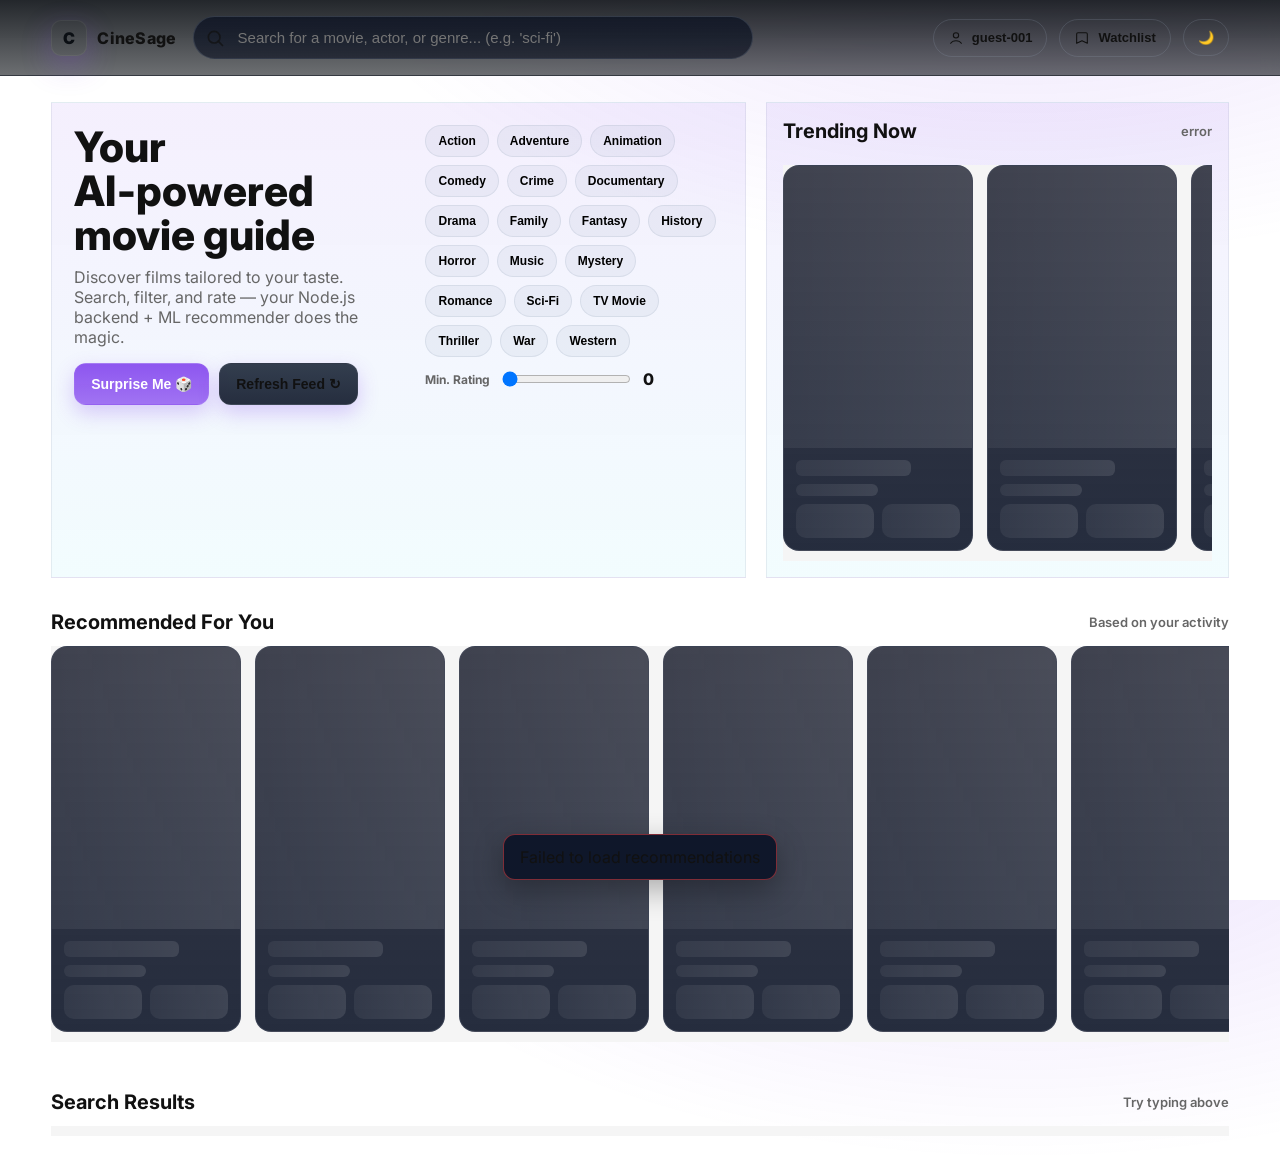
==== html/MovieRecommendationSystem.html @ 6ccb2e1a "default UI default UI" ====
<!DOCTYPE html>
<html lang="en">
<head>
  <meta charset="UTF-8" />
  <meta name="viewport" content="width=device-width, initial-scale=1" />
  <title>CineSage — Movie Recommendations</title>
  <link rel="preconnect" href="https://fonts.googleapis.com">
  <link rel="preconnect" href="https://fonts.gstatic.com" crossorigin>
  <link href="https://fonts.googleapis.com/css2?family=Inter:wght@400;500;600;700;800&display=swap" rel="stylesheet">
  <link rel="stylesheet" href="../css/styles.css" />
 
</head>
<body>
  <header>
    <div class="container nav">
      <div class="brand">
        <div class="brand-badge">C</div>
        <div>CineSage</div>
      </div>
      <div class="searchbar" style="max-width:560px;">
        <svg class="icon" width="20" height="20" viewBox="0 0 24 24" fill="none" xmlns="http://www.w3.org/2000/svg"><path d="M21 21L15.8 15.8" stroke="currentColor" stroke-width="2" stroke-linecap="round"/><circle cx="11" cy="11" r="7" stroke="currentColor" stroke-width="2"/></svg>
        <input id="q" type="search" placeholder="Search for a movie, actor, or genre... (e.g. 'sci-fi')" autocomplete="off"/>
      </div>
      <div class="nav-right">
        <button id="btn-login" class="pill" title="Set / switch user">
          <svg width="16" height="16" viewBox="0 0 24 24" fill="none" xmlns="http://www.w3.org/2000/svg"><circle cx="12" cy="8" r="4" stroke="currentColor" stroke-width="1.6"/><path d="M4 20c2-3.5 6-4 8-4s6 .5 8 4" stroke="currentColor" stroke-width="1.6" stroke-linecap="round"/></svg>
          <span id="user-label">Guest</span>
        </button>
        <button id="btn-watchlist" class="pill" title="View watchlist">
          <svg width="16" height="16" viewBox="0 0 24 24" fill="none" xmlns="http://www.w3.org/2000/svg"><path d="M6 4h12a2 2 0 0 1 2 2v14l-8-4-8 4V6a2 2 0 0 1 2-2Z" stroke="currentColor" stroke-width="1.6" stroke-linejoin="round"/></svg>
          Watchlist
        </button>
        <button id="btn-theme" class="pill" title="Toggle theme">🌙</button>

      </div>
    </div>
  </header>

  <main class="container">
    <section class="main-hero">
      <div class="hero-card">
        <div class="hero-inner">
          <div class="hero-left">
            <h1 class="hero-title">Your AI‑powered movie guide</h1>
            <p class="hero-sub">Discover films tailored to your taste. Search, filter, and rate — your Node.js backend + ML recommender does the magic.</p>
            <div class="hero-actions">
              <button class="btn" id="btn-surprise">Surprise Me 🎲</button>
              <button class="btn secondary" id="btn-refresh">Refresh Feed ↻</button>
            </div>
          </div>
          <div class="hero-right" style="padding: 22px; display: grid; gap: 12px; align-content: start;">
            <div class="filters" id="filters">
              <!-- dynamic chips injected by JS -->
            </div>
            <div style="display:flex; gap:10px; align-items:center;">
              <label style="color:var(--muted); font-weight:700; font-size:12px;">Min. Rating</label>
              <input id="minRating" type="range" min="0" max="10" value="0" step="0.5"/>
              <span id="minRatingVal" style="font-weight:800;">0</span>
            </div>
          </div>
        </div>
      </div>
      <div class="hero-card" style="padding: 16px; display:grid; gap:10px;">
        <div class="section-head"><h2>Trending Now</h2><span class="muted" id="trend-count">—</span></div>
        <div class="row" id="row-trending"></div>
      </div>
    </section>

    <section>
      <div class="section-head"><h2>Recommended For You</h2><span class="muted" id="rec-hint">Based on your activity</span></div>
      <div class="row" id="row-recs"></div>
    </section>

    <section>
      <div class="section-head"><h2>Search Results</h2><span class="muted" id="search-hint">Try typing above</span></div>
      <div class="row" id="row-search"></div>
    </section>
  </main>

  <!-- Details Modal -->
  <dialog id="modal">
    <div class="modal-head">
      <div style="display:flex; align-items:center; gap:10px;">
        <strong id="modal-title"></strong>
        <span class="chip" id="modal-year"></span>
      </div>
      <button class="close" aria-label="Close">✕</button>
    </div>
    <div class="modal-body" style="padding-top:12px;">
      <div>
        <div class="poster"><img id="modal-poster" alt="Poster"/></div>
      </div>
      <div style="display:grid; gap:12px;">
        <div class="meta" id="modal-genres"></div>
        <p id="modal-overview" style="margin:0; line-height:1.6; color:var(--text);"></p>
        <div class="rating">
          <strong>Rate:</strong>
          <div class="stars" id="modal-stars" aria-label="Rate from 1 to 5">★ ★ ★ ★ ★</div>
          <span class="muted" id="modal-rating-text"></span>
        </div>
        <div class="actions">
          <button class="tiny brand" id="modal-add">Add to Watchlist</button>
          <button class="tiny" id="modal-open">Open on TMDB</button>
        </div>
      </div>
    </div>
  </dialog>

  <div class="toast" id="toast"></div>

  <script>
    

    

    
    
  </script>
  <script src="../js/theme.js"></script>
  <script src="../js/config.js"></script>
  <script src="../js/state.js"></script>
  <script src="../js/helpers.js"></script>
  <script src="../js/ui.js"></script>
  <script src="../js/events.js"></script>
  <script src="../js/watchlist.js"></script>
  <script src="../js/modal.js"></script>
  <script src="../js/data.js"></script>
  <script src="../js/util.js"></script>
  <script src="../js/init.js"></script>
</body>
</html>
---- css/styles.css ----
/* :root {
      --bg: #0b0f14;
      --panel: #121827;
      --panel-2: #0f172a;
      --muted: #94a3b8;
      --text: #e2e8f0;
      --brand: #7c3aed;
      --brand-2: #22d3ee;
      --accent: #10b981;
      --danger: #ef4444;
      --ring: rgba(124, 58, 237, .45);
      --radius: 16px;
    } */

:root {
  --bg: #ffffff;
  --bg-card: #f5f5f5;
  --text: #111111;
  --muted: #666666;
  --brand: #e50914;
}

body.dark {
  --bg: #121212;
  --bg-card: #1e1e1e;
  --text: #e5e5e5;
  --muted: #9e9e9e;
  --brand: #e50914;
}

/* Apply them everywhere */
body {
  background: var(--bg);
  color: var(--text);
  font-family: 'Inter', sans-serif;
  transition: background 0.3s, color 0.3s;
}

header, .hero-card, .row, .modal-body {
  background: var(--bg-card);
  transition: background 0.3s, color 0.3s;
}

    * { box-sizing: border-box; }
    html, body { height: 100%; }
    body {
      margin: 0;
      font-family: Inter, system-ui, -apple-system, Segoe UI, Roboto, "Helvetica Neue", Arial, "Apple Color Emoji", "Segoe UI Emoji";
      background: radial-gradient(1200px 600px at 80% -100px, rgba(124,58,237,.15), transparent 60%), var(--bg);
      color: var(--text);
    }
    a { color: inherit; text-decoration: none; }
    img { display: block; max-width: 100%; }

    /* Layout */
    .container { width: min(1200px, 92vw); margin: 0 auto; }
    header {
      position: sticky; top: 0; z-index: 20;
      backdrop-filter: saturate(1.3) blur(8px);
      background: linear-gradient(180deg, rgba(11,15,20,.9), rgba(11,15,20,.6));
      border-bottom: 1px solid rgba(148,163,184,.15);
    }
    .nav { display: flex; align-items: center; gap: 16px; padding: 16px 0; }
    .brand { display: flex; align-items: center; gap: 10px; font-weight: 800; letter-spacing: .3px; }
    .brand-badge {
      width: 36px; height: 36px; border-radius: 10px;
      background: conic-gradient(from 180deg, var(--brand), var(--brand-2));
      display: grid; place-items: center; font-weight: 900; color: #0b0f14;
      box-shadow: 0 10px 30px rgba(124,58,237,.25), 0 0 0 1px rgba(255,255,255,.06) inset;
    }
    .nav-right { margin-left: auto; display: flex; align-items: center; gap: 12px; }

    .searchbar { position: relative; flex: 1; }
    .searchbar input {
      width: 100%; padding: 12px 44px; border-radius: 999px; border: 1px solid rgba(148,163,184,.2);
      background: linear-gradient(180deg, rgba(18,24,39,.9), rgba(18,24,39,.7)); color: var(--text);
      outline: none; transition: border .2s, box-shadow .2s; font-size: 15px;
    }
    .searchbar input:focus { box-shadow: 0 0 0 6px var(--ring); border-color: rgba(124,58,237,.6); }
    .searchbar .icon { position: absolute; left: 12px; top: 50%; transform: translateY(-50%); opacity: .75; }

    .pill {
      padding: 10px 14px; border-radius: 999px; border: 1px solid rgba(148,163,184,.2);
      background: linear-gradient(180deg, var(--panel), var(--panel-2)); color: var(--text); font-weight: 600; font-size: 13px;
      display: inline-flex; align-items: center; gap: 8px; cursor: pointer; transition: .2s transform ease;
    }
    .pill:hover { transform: translateY(-1px); }

    .main-hero {
      display: grid; grid-template-columns: 1.2fr .8fr; gap: 20px; padding: 26px 0 8px;
    }
    .hero-card {
      position: relative; overflow: hidden; border-radius: var(--radius);
      background: linear-gradient(180deg, rgba(124,58,237,.08), rgba(34,211,238,.06));
      border: 1px solid rgba(148,163,184,.18);
    }
    .hero-inner { display: grid; grid-template-columns: 1fr 1fr; gap: 10px; }
    .hero-left { padding: 22px; }
    .hero-title { font-size: clamp(24px, 4.5vw, 42px); line-height: 1.05; margin: 0 0 10px; font-weight: 800; }
    .hero-sub { color: var(--muted); margin: 0 0 16px; }
    .hero-actions { display: flex; gap: 10px; flex-wrap: wrap; }

    .btn {
      padding: 12px 16px; border-radius: 12px; font-weight: 700; font-size: 14px; border: 1px solid rgba(255,255,255,.06);
      background: linear-gradient(180deg, rgba(124,58,237,.85), rgba(124,58,237,.7)); color: white; cursor: pointer;
      box-shadow: 0 8px 20px rgba(124,58,237,.25);
    }
    .btn.secondary { background: linear-gradient(180deg, rgba(30,41,59,.9), rgba(15,23,42,.9)); color: var(--text); }

    /* Sections */
    section { padding: 24px 0; }
    .section-head { display: flex; align-items: center; gap: 10px; margin-bottom: 12px; }
    .section-head h2 { margin: 0; font-size: 20px; }
    .section-head .muted { color: var(--muted); font-weight: 600; font-size: 13px; margin-left: auto; }

    /* Horizontal scroller */
    .row { display: grid; grid-auto-flow: column; grid-auto-columns: minmax(190px, 1fr); gap: 14px; overflow-x: auto; padding-bottom: 10px; }
    .row::-webkit-scrollbar { height: 10px; }
    .row::-webkit-scrollbar-thumb { background: rgba(148,163,184,.2); border-radius: 999px; }

    /* Cards */
    .card { position: relative; border-radius: 16px; overflow: hidden; background: linear-gradient(180deg, rgba(2,6,23,.8), rgba(15,23,42,.9)); border: 1px solid rgba(148,163,184,.18); display: flex; flex-direction: column; }
    .poster { aspect-ratio: 2/3; background: #111827; position: relative; }
    .poster img { width: 100%; height: 100%; object-fit: cover; }
    .badge { position: absolute; top: 10px; left: 10px; padding: 6px 10px; border-radius: 999px; background: rgba(2,6,23,.8); border: 1px solid rgba(148,163,184,.3); font-size: 12px; font-weight: 700; }
    .card-body { padding: 12px; display: grid; gap: 8px; }
    .title { font-weight: 800; font-size: 14px; line-height: 1.2; }
    .meta { color: var(--muted); font-size: 12px; display: flex; gap: 8px; align-items: center; }
    .actions { display: flex; gap: 8px; }
    .tiny {
      flex: 1; padding: 8px 10px; border-radius: 10px; font-weight: 700; font-size: 12px; cursor: pointer; border: 1px solid rgba(148,163,184,.18);
      background: linear-gradient(180deg, rgba(30,41,59,.9), rgba(15,23,42,.9)); color: var(--text);
    }
    .tiny.brand { background: linear-gradient(180deg, rgba(124,58,237,.85), rgba(124,58,237,.7)); color: #fff; }

    /* Modal */
    dialog { width: min(900px, 96vw); border: 1px solid rgba(148,163,184,.2); border-radius: 16px; background: var(--panel-2); color: var(--text); }
    dialog::backdrop { background: rgba(2,6,23,.7); backdrop-filter: blur(6px); }
    .modal-body { display: grid; grid-template-columns: 1fr 1.3fr; gap: 16px; }
    .modal-head { display: flex; align-items: center; justify-content: space-between; }
    .close { background: transparent; border: none; color: var(--muted); cursor: pointer; font-size: 20px; }
    .rating { display: inline-flex; gap: 6px; align-items: center; }
    .stars { display: inline-flex; gap: 4px; cursor: pointer; }
    .stars button { background: none; border: none; font-size: 18px; filter: drop-shadow(0 1px 0 rgba(0,0,0,.4)); cursor: pointer; }

    /* Filters */
    .filters { display: flex; gap: 8px; flex-wrap: wrap; }
    .chip { padding: 8px 12px; border-radius: 999px; background: rgba(148,163,184,.12); border: 1px solid rgba(148,163,184,.2); font-weight: 600; font-size: 12px; cursor: pointer; }
    .chip.active { background: rgba(124,58,237,.2); border-color: rgba(124,58,237,.5); }

    /* Toast */
    .toast { position: fixed; bottom: 20px; left: 50%; transform: translateX(-50%); background: #0f172a; border: 1px solid rgba(148,163,184,.2); color: var(--text); padding: 12px 16px; border-radius: 12px; box-shadow: 0 10px 30px rgba(0,0,0,.3); display: none; z-index: 50; }

    /* Skeleton */
    .skeleton { background: linear-gradient(90deg, rgba(255,255,255,0.06), rgba(255,255,255,0.12), rgba(255,255,255,0.06)); background-size: 240% 100%; animation: shimmer 1.2s infinite; }
    @keyframes shimmer { 0%{background-position:200% 0} 100%{background-position:-200% 0} }

    /* Responsive */
    @media (max-width: 920px) {
      .main-hero { grid-template-columns: 1fr; }
      .hero-inner { grid-template-columns: 1fr; }
      .modal-body { grid-template-columns: 1fr; }
    }
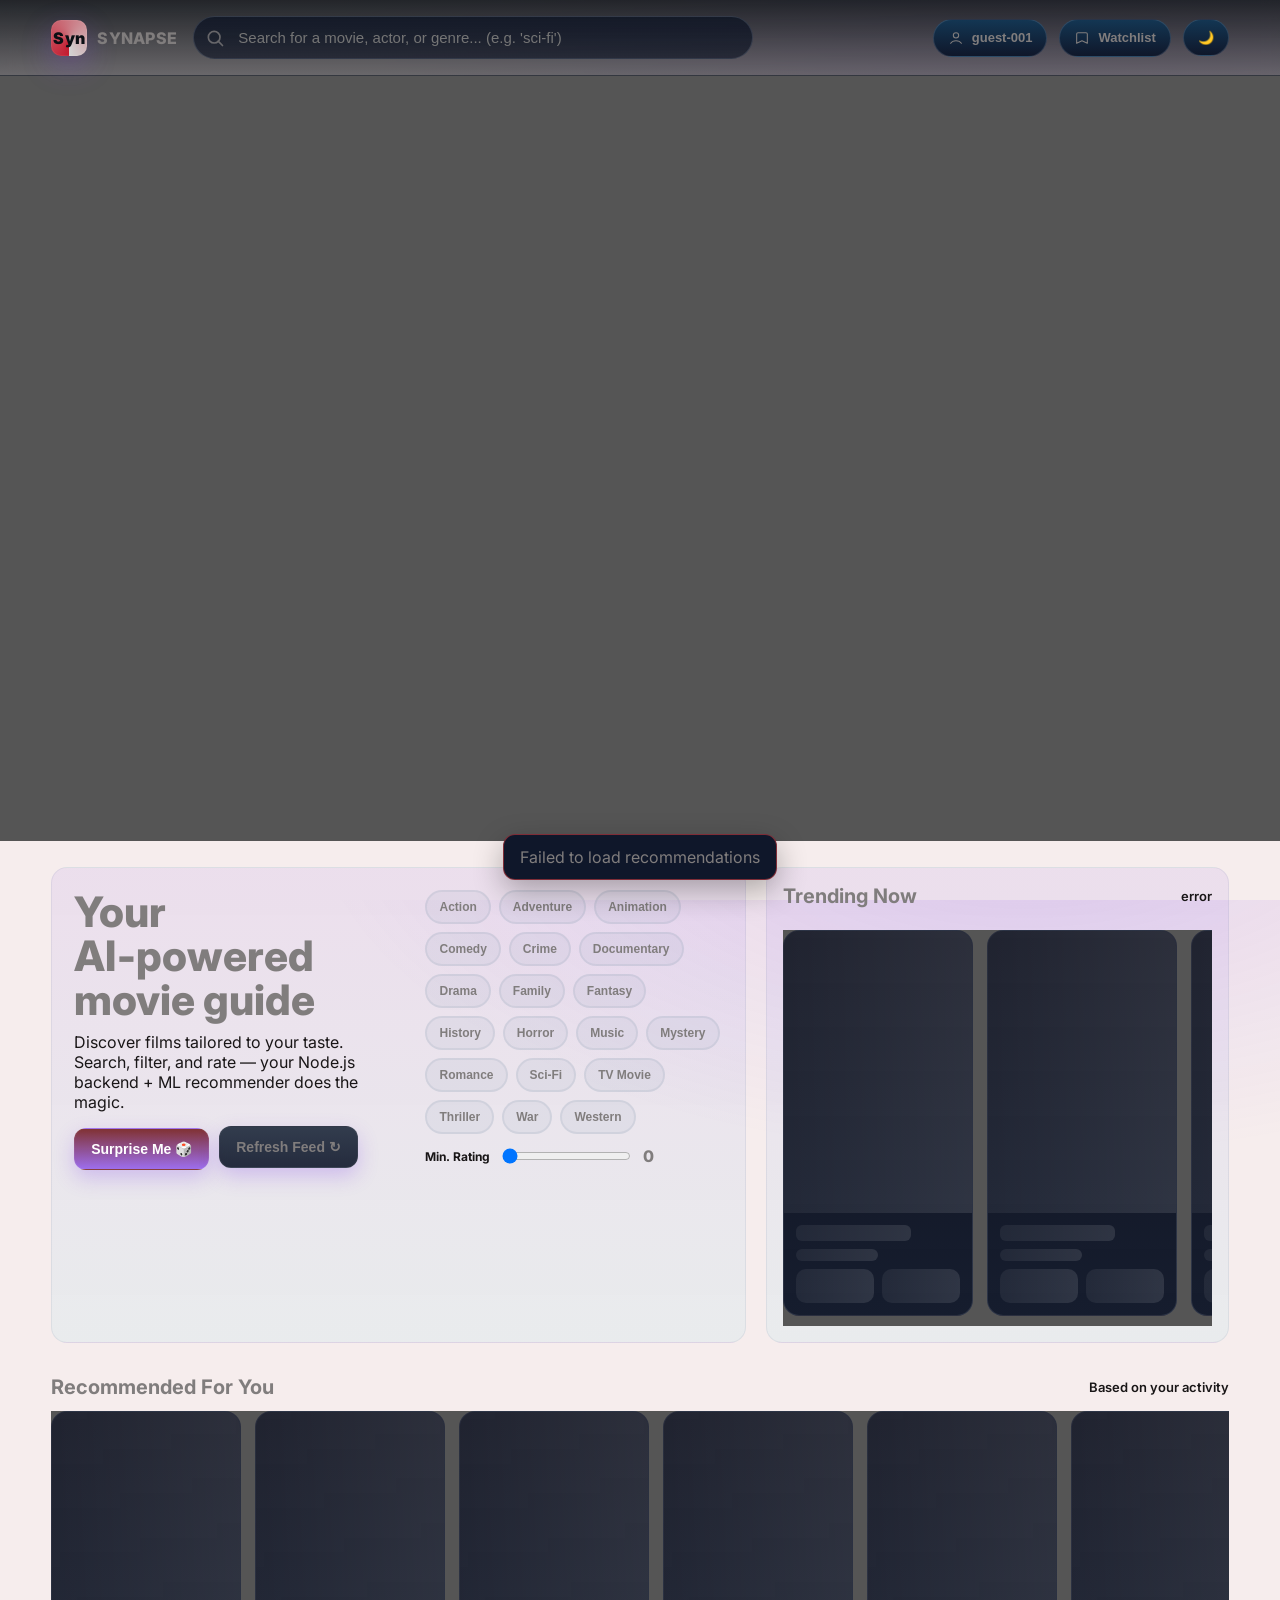
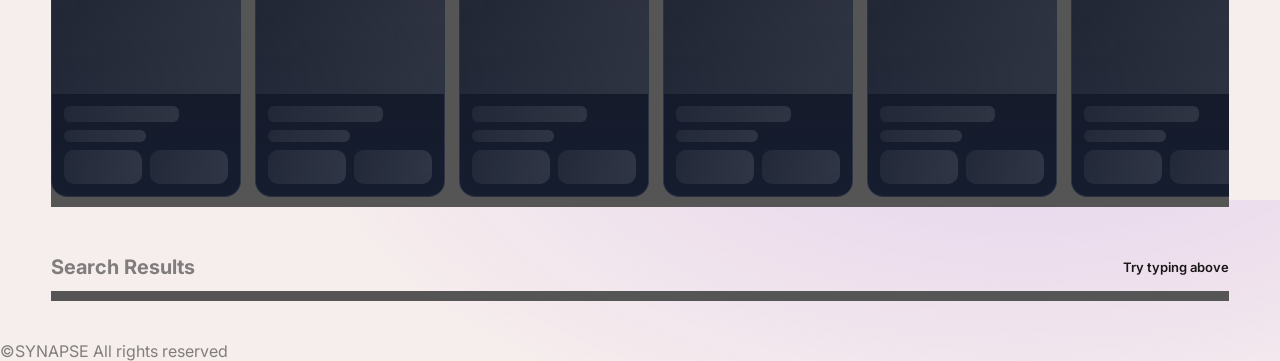
==== commit 16e075f8: "update to the light mode Here’s a polished, colorful **README.md** you can drop straight into your r" ====
--- a/html/MovieRecommendationSystem.html
+++ b/html/MovieRecommendationSystem.html
@@ -8,14 +8,15 @@
   <link rel="preconnect" href="https://fonts.gstatic.com" crossorigin>
   <link href="https://fonts.googleapis.com/css2?family=Inter:wght@400;500;600;700;800&display=swap" rel="stylesheet">
   <link rel="stylesheet" href="../css/styles.css" />
+  <link rel="stylesheet" href="../css/landing.css"/>
  
 </head>
 <body>
   <header>
     <div class="container nav">
       <div class="brand">
-        <div class="brand-badge">C</div>
-        <div>CineSage</div>
+        <div class="brand-badge">Syn</div>
+        <div>SYNAPSE</div>
       </div>
       <div class="searchbar" style="max-width:560px;">
         <svg class="icon" width="20" height="20" viewBox="0 0 24 24" fill="none" xmlns="http://www.w3.org/2000/svg"><path d="M21 21L15.8 15.8" stroke="currentColor" stroke-width="2" stroke-linecap="round"/><circle cx="11" cy="11" r="7" stroke="currentColor" stroke-width="2"/></svg>
@@ -35,6 +36,7 @@
       </div>
     </div>
   </header>
+  <section id="landing-hero" class="landing-hero"></section>
 
   <main class="container">
     <section class="main-hero">
@@ -108,14 +110,11 @@
 
   <div class="toast" id="toast"></div>
 
-  <script>
-    
+  <footer>
+    <p> &copy;SYNAPSE <span id="year"></span>All rights reserved</p>
+  </footer>
 
-    
-
-    
-    
-  </script>
+  <script></script>
   <script src="../js/theme.js"></script>
   <script src="../js/config.js"></script>
   <script src="../js/state.js"></script>
@@ -127,5 +126,6 @@
   <script src="../js/data.js"></script>
   <script src="../js/util.js"></script>
   <script src="../js/init.js"></script>
+  <script src="../js/landing.js"></script>
 </body>
 </html>
--- a/css/styles.css
+++ b/css/styles.css
@@ -13,19 +13,37 @@
     } */
 
 :root {
-  --bg: #ffffff;
-  --bg-card: #f5f5f5;
-  --text: #111111;
-  --muted: #666666;
-  --brand: #e50914;
+  --bg: rgb(246, 237, 237);
+  --text: rgb(128, 125, 125);
+  --panel:#133653;
+  --panel-2: #0f172a;
+  --bg-card: #555555;
+  --muted: #191617;
+  --brand: #c31b2f;
+  --brand-2: #d2d3d3;
+  --accent: #10b981;
+  --danger: red;
+  --ring: rgba(27, 51, 187, 0.971);
+  --radius: 16px;
+  --background: rgba(197, 178, 230, 0.2); 
+  --border-color: rgba(239, 8, 8, 0.5);
 }
 
 body.dark {
   --bg: #121212;
+  --text: #e5e5e5;
+  --panel: #1a2644;
+  --panel-2: #0f172a;
   --bg-card: #1e1e1e;
-  --text: #e5e5e5;
   --muted: #9e9e9e;
   --brand: #e50914;
+  --brand-2: #22d3ee;
+  --accent: #10b981;
+  --danger: #ef4444;
+  --ring: rgba(124, 58, 237, .45);
+  --radius: 16px;
+  --background: rgba(197, 178, 230, 0.2); 
+  --border-color: rgba(242, 239, 247, 0.5); 
 }
 
 /* Apply them everywhere */
@@ -41,123 +59,411 @@
   transition: background 0.3s, color 0.3s;
 }
 
-    * { box-sizing: border-box; }
-    html, body { height: 100%; }
+    * { 
+        box-sizing: border-box; 
+     }
+    html, body {
+         height: 100%; 
+        }
     body {
       margin: 0;
       font-family: Inter, system-ui, -apple-system, Segoe UI, Roboto, "Helvetica Neue", Arial, "Apple Color Emoji", "Segoe UI Emoji";
       background: radial-gradient(1200px 600px at 80% -100px, rgba(124,58,237,.15), transparent 60%), var(--bg);
       color: var(--text);
     }
-    a { color: inherit; text-decoration: none; }
-    img { display: block; max-width: 100%; }
+    a { 
+        color: inherit; 
+        text-decoration: none; 
+    }
+    img { 
+        display: block; 
+        max-width: 100%; 
+    }
 
     /* Layout */
-    .container { width: min(1200px, 92vw); margin: 0 auto; }
+    .container {
+         width: min(1200px, 92vw); 
+         margin: 0 auto; 
+        }
+
+
     header {
-      position: sticky; top: 0; z-index: 20;
+      position: sticky; 
+      top: 0; 
+      z-index: 20;
       backdrop-filter: saturate(1.3) blur(8px);
       background: linear-gradient(180deg, rgba(11,15,20,.9), rgba(11,15,20,.6));
       border-bottom: 1px solid rgba(148,163,184,.15);
     }
-    .nav { display: flex; align-items: center; gap: 16px; padding: 16px 0; }
-    .brand { display: flex; align-items: center; gap: 10px; font-weight: 800; letter-spacing: .3px; }
+
+
+    .nav {
+         display: flex; 
+         align-items: center; 
+         gap: 16px; 
+         padding: 16px 0; 
+        }
+
+    .brand { 
+        display: flex; 
+        align-items: center; 
+        gap: 10px; 
+        font-weight: 800; 
+        letter-spacing: .3px; 
+    }
+
     .brand-badge {
-      width: 36px; height: 36px; border-radius: 10px;
+      width: 36px; 
+      height: 36px; 
+      border-radius: 10px;
       background: conic-gradient(from 180deg, var(--brand), var(--brand-2));
-      display: grid; place-items: center; font-weight: 900; color: #0b0f14;
+      display: grid; 
+      place-items: center; 
+      font-weight: 900; 
+      color: #0b0f14;
       box-shadow: 0 10px 30px rgba(124,58,237,.25), 0 0 0 1px rgba(255,255,255,.06) inset;
     }
-    .nav-right { margin-left: auto; display: flex; align-items: center; gap: 12px; }
-
-    .searchbar { position: relative; flex: 1; }
+
+    .nav-right {
+         margin-left: auto; 
+         display: flex; 
+         align-items: center; 
+         gap: 12px;
+         }
+
+    .searchbar { 
+        position: relative; 
+        flex: 1; 
+    }
     .searchbar input {
-      width: 100%; padding: 12px 44px; border-radius: 999px; border: 1px solid rgba(148,163,184,.2);
-      background: linear-gradient(180deg, rgba(18,24,39,.9), rgba(18,24,39,.7)); color: var(--text);
-      outline: none; transition: border .2s, box-shadow .2s; font-size: 15px;
-    }
-    .searchbar input:focus { box-shadow: 0 0 0 6px var(--ring); border-color: rgba(124,58,237,.6); }
-    .searchbar .icon { position: absolute; left: 12px; top: 50%; transform: translateY(-50%); opacity: .75; }
+      width: 100%; 
+      padding: 12px 44px; 
+      border-radius: 999px; 
+      border: 1px solid rgba(148,163,184,.2);
+      background: linear-gradient(180deg, rgba(18,24,39,.9), rgba(18,24,39,.7)); 
+      color: var(--text);
+      outline: none; 
+      transition: border .2s, box-shadow .2s; 
+      font-size: 15px;
+    }
+
+    .searchbar input:focus {
+         box-shadow: 0 0 0 6px var(--ring); 
+         border-color: rgba(124,58,237,.6); 
+        }
+    .searchbar .icon { 
+        position: absolute; 
+        left: 12px;
+        top: 50%; 
+        transform: translateY(-50%); 
+        opacity: .75; 
+    }
 
     .pill {
-      padding: 10px 14px; border-radius: 999px; border: 1px solid rgba(148,163,184,.2);
-      background: linear-gradient(180deg, var(--panel), var(--panel-2)); color: var(--text); font-weight: 600; font-size: 13px;
-      display: inline-flex; align-items: center; gap: 8px; cursor: pointer; transition: .2s transform ease;
-    }
-    .pill:hover { transform: translateY(-1px); }
+      padding: 10px 14px; 
+      border-radius: 999px; 
+      border: 1px solid rgba(148,163,184,.2);
+      background: linear-gradient(180deg, var(--panel), var(--panel-2)); 
+      color: var(--text); 
+      font-weight: 600; 
+      font-size: 13px;
+      display: inline-flex; 
+      align-items: center; 
+      gap: 8px; 
+      cursor: pointer; 
+      transition: .2s transform ease;
+    }
+    .pill:hover { 
+        transform: translateY(-1px); 
+    }
 
     .main-hero {
-      display: grid; grid-template-columns: 1.2fr .8fr; gap: 20px; padding: 26px 0 8px;
-    }
+      display: grid; 
+      grid-template-columns: 1.2fr .8fr; 
+      gap: 20px; 
+      padding: 26px 0 8px;
+    }
+
     .hero-card {
-      position: relative; overflow: hidden; border-radius: var(--radius);
+      position: relative; 
+      overflow: hidden; 
+      border-radius: var(--radius);
       background: linear-gradient(180deg, rgba(124,58,237,.08), rgba(34,211,238,.06));
       border: 1px solid rgba(148,163,184,.18);
     }
-    .hero-inner { display: grid; grid-template-columns: 1fr 1fr; gap: 10px; }
-    .hero-left { padding: 22px; }
-    .hero-title { font-size: clamp(24px, 4.5vw, 42px); line-height: 1.05; margin: 0 0 10px; font-weight: 800; }
-    .hero-sub { color: var(--muted); margin: 0 0 16px; }
-    .hero-actions { display: flex; gap: 10px; flex-wrap: wrap; }
+
+    .hero-inner { 
+        display: grid; 
+        grid-template-columns: 1fr 1fr; gap: 10px; 
+    }
+
+    .hero-left { 
+        padding: 22px; 
+    }
+
+    .hero-title { 
+        font-size: clamp(24px, 4.5vw, 42px); line-height: 1.05; margin: 0 0 10px; font-weight: 800;color: var(--text); 
+    }
+
+    .hero-sub { 
+        color: var(--muted); 
+        margin: 0 0 16px; 
+    }
+
+    .hero-actions { 
+        display: flex; 
+        gap: 10px; 
+        flex-wrap: wrap; 
+    }
+
 
     .btn {
-      padding: 12px 16px; border-radius: 12px; font-weight: 700; font-size: 14px; border: 1px solid rgba(255,255,255,.06);
-      background: linear-gradient(180deg, rgba(124,58,237,.85), rgba(124,58,237,.7)); color: white; cursor: pointer;
+      padding: 12px 16px; 
+      border-radius: 12px;
+      font-weight: 700; 
+      font-size: 14px; 
+      border: 1px solid rgba(255,255,255,.06);
+      background: linear-gradient(180deg, rgba(110, 19, 19, 0.85), rgba(124,58,237,.7)); 
+      color: white; 
+      cursor: pointer;
       box-shadow: 0 8px 20px rgba(124,58,237,.25);
     }
-    .btn.secondary { background: linear-gradient(180deg, rgba(30,41,59,.9), rgba(15,23,42,.9)); color: var(--text); }
-
+    .btn.secondary { 
+        background: linear-gradient(180deg, rgba(30,41,59,.9), rgba(15,23,42,.9)); 
+        color: var(--text);
+         transform: translateY(-2px);
+    }
+
+    #btn-refresh{
+        color: var(--text);
+    }
+
+    .btn:hover{
+        background-color:var(--danger);
+        color: var(--text);
+         transform: translateY(-2px);
+    }
+
+    .filters{
+        color: var(--text);
+    }
     /* Sections */
-    section { padding: 24px 0; }
-    .section-head { display: flex; align-items: center; gap: 10px; margin-bottom: 12px; }
-    .section-head h2 { margin: 0; font-size: 20px; }
-    .section-head .muted { color: var(--muted); font-weight: 600; font-size: 13px; margin-left: auto; }
+    section { 
+        padding: 24px 0; 
+    }
+    .section-head { 
+        display: flex; 
+        align-items: center; 
+        gap: 10px; 
+        margin-bottom: 12px; 
+    }
+    .section-head h2 { 
+        margin: 0; 
+        font-size: 20px; 
+    }
+    .section-head .muted { 
+        color: var(--muted); 
+        font-weight: 600; 
+        font-size: 13px; 
+        margin-left: auto; 
+    }
 
     /* Horizontal scroller */
-    .row { display: grid; grid-auto-flow: column; grid-auto-columns: minmax(190px, 1fr); gap: 14px; overflow-x: auto; padding-bottom: 10px; }
-    .row::-webkit-scrollbar { height: 10px; }
-    .row::-webkit-scrollbar-thumb { background: rgba(148,163,184,.2); border-radius: 999px; }
+    .row { 
+        display: grid; 
+        grid-auto-flow: column; 
+        grid-auto-columns: minmax(190px, 1fr); 
+        gap: 14px; 
+        overflow-x: auto; 
+        padding-bottom: 10px; 
+    }
+    
+    .row::-webkit-scrollbar {
+         height: 10px; 
+        }
+
+    .row::-webkit-scrollbar-thumb {
+         background: rgba(148,163,184,.2); 
+         border-radius: 999px;
+         }
 
     /* Cards */
-    .card { position: relative; border-radius: 16px; overflow: hidden; background: linear-gradient(180deg, rgba(2,6,23,.8), rgba(15,23,42,.9)); border: 1px solid rgba(148,163,184,.18); display: flex; flex-direction: column; }
-    .poster { aspect-ratio: 2/3; background: #111827; position: relative; }
-    .poster img { width: 100%; height: 100%; object-fit: cover; }
-    .badge { position: absolute; top: 10px; left: 10px; padding: 6px 10px; border-radius: 999px; background: rgba(2,6,23,.8); border: 1px solid rgba(148,163,184,.3); font-size: 12px; font-weight: 700; }
-    .card-body { padding: 12px; display: grid; gap: 8px; }
-    .title { font-weight: 800; font-size: 14px; line-height: 1.2; }
-    .meta { color: var(--muted); font-size: 12px; display: flex; gap: 8px; align-items: center; }
-    .actions { display: flex; gap: 8px; }
+    .card { 
+        position: relative; 
+        border-radius: 16px; 
+        overflow: hidden; 
+        background: linear-gradient(180deg, rgba(2,6,23,.8), rgba(15,23,42,.9)); 
+        border: 1px solid rgba(148,163,184,.18); 
+        display: flex; 
+        flex-direction: column; 
+    }
+    .poster { 
+        aspect-ratio: 2/3; 
+        background: #111827; 
+        position: relative; 
+    }
+    .poster img { 
+        width: 100%; 
+        height: 100%; 
+        object-fit: cover; 
+    }
+
+
+    .badge { 
+        position: absolute; 
+        top: 10px; 
+        left: 10px; 
+        padding: 6px 10px; 
+        border-radius: 999px; 
+        background: rgba(2,6,23,.8); 
+        border: 1px solid rgba(148,163,184,.3); 
+        font-size: 12px; 
+        font-weight: 700; 
+    }
+
+    .card-body { 
+        padding: 12px; 
+        display: grid; 
+        gap: 8px; 
+    }
+
+    .title { 
+        font-weight: 800; 
+        font-size: 14px; 
+        line-height: 1.2; 
+    }
+    .meta { 
+        color: var(--muted); 
+        font-size: 12px; 
+        display: flex; 
+        gap: 8px; 
+        align-items: center;
+     }
+    .actions { 
+        display: flex; 
+        gap: 8px; 
+    }
     .tiny {
-      flex: 1; padding: 8px 10px; border-radius: 10px; font-weight: 700; font-size: 12px; cursor: pointer; border: 1px solid rgba(148,163,184,.18);
-      background: linear-gradient(180deg, rgba(30,41,59,.9), rgba(15,23,42,.9)); color: var(--text);
-    }
-    .tiny.brand { background: linear-gradient(180deg, rgba(124,58,237,.85), rgba(124,58,237,.7)); color: #fff; }
+      flex: 1; 
+      padding: 8px 10px; 
+      border-radius: 10px; 
+      font-weight: 700; 
+      font-size: 12px; 
+      cursor: pointer; 
+      border: 1px solid rgba(148,163,184,.18);
+      background: linear-gradient(180deg, rgba(30,41,59,.9), rgba(15,23,42,.9)); 
+      color: var(--text);
+    }
+
+    .tiny.brand {
+         background: linear-gradient(180deg, rgba(124,58,237,.85), rgba(124,58,237,.7)); 
+         color: #fff;
+         }
 
     /* Modal */
-    dialog { width: min(900px, 96vw); border: 1px solid rgba(148,163,184,.2); border-radius: 16px; background: var(--panel-2); color: var(--text); }
-    dialog::backdrop { background: rgba(2,6,23,.7); backdrop-filter: blur(6px); }
-    .modal-body { display: grid; grid-template-columns: 1fr 1.3fr; gap: 16px; }
-    .modal-head { display: flex; align-items: center; justify-content: space-between; }
-    .close { background: transparent; border: none; color: var(--muted); cursor: pointer; font-size: 20px; }
-    .rating { display: inline-flex; gap: 6px; align-items: center; }
-    .stars { display: inline-flex; gap: 4px; cursor: pointer; }
-    .stars button { background: none; border: none; font-size: 18px; filter: drop-shadow(0 1px 0 rgba(0,0,0,.4)); cursor: pointer; }
+    dialog {
+         width: min(900px, 96vw); 
+         border: 1px solid rgba(148,163,184,.2); 
+         border-radius: 16px; 
+         background: var(--panel-2); 
+         color: var(--text); 
+        }
+    dialog::backdrop { 
+        background: rgba(2,6,23,.7);
+        backdrop-filter: blur(6px); 
+    }
+    .modal-body { 
+        display: grid; 
+        grid-template-columns: 1fr 1.3fr; 
+        gap: 16px; 
+    }
+    .modal-head { 
+        display: flex; 
+        align-items: center;
+        justify-content: space-between; 
+    }
+    .close { 
+        background: transparent; 
+        border: none; 
+        color: var(--muted); 
+        cursor: pointer; 
+        font-size: 20px; 
+    }
+    .rating { 
+        display: inline-flex; 
+        gap: 6px;
+        align-items: center; 
+    }
+    .stars { 
+        display: inline-flex; 
+        gap: 4px; 
+        cursor: pointer; 
+    }
+    .stars button {
+        background: none; 
+        border: none; 
+        font-size: 18px; 
+        filter: drop-shadow(0 1px 0 rgba(0,0,0,.4)); 
+        cursor: pointer; 
+    }
 
     /* Filters */
-    .filters { display: flex; gap: 8px; flex-wrap: wrap; }
-    .chip { padding: 8px 12px; border-radius: 999px; background: rgba(148,163,184,.12); border: 1px solid rgba(148,163,184,.2); font-weight: 600; font-size: 12px; cursor: pointer; }
-    .chip.active { background: rgba(124,58,237,.2); border-color: rgba(124,58,237,.5); }
+    .filters {
+        display: flex; 
+        gap: 8px; 
+        flex-wrap: wrap; 
+    }
+    .chip { 
+        padding: 8px 12px; 
+        border-radius: 999px; 
+        background: rgba(148,163,184,.12); 
+        border: 2px solid rgba(148,163,184,.2); 
+        font-weight: 600; 
+        font-size: 12px; 
+        cursor: pointer; 
+        color: var(--text);
+    }
+    .chip.active { 
+        background: var(--background); 
+        border-color: var(--border-color);
+    }
 
     /* Toast */
-    .toast { position: fixed; bottom: 20px; left: 50%; transform: translateX(-50%); background: #0f172a; border: 1px solid rgba(148,163,184,.2); color: var(--text); padding: 12px 16px; border-radius: 12px; box-shadow: 0 10px 30px rgba(0,0,0,.3); display: none; z-index: 50; }
+    .toast {
+        position: fixed; 
+        bottom: 20px; 
+        left: 50%; 
+        transform: translateX(-50%); 
+        background: #0f172a; 
+        border: 1px solid rgba(148,163,184,.2); 
+        color: var(--text); 
+        padding: 12px 16px; 
+        border-radius: 12px; 
+        box-shadow: 0 10px 30px rgba(0,0,0,.3); 
+        display: none; 
+        z-index: 50; 
+    }
 
     /* Skeleton */
-    .skeleton { background: linear-gradient(90deg, rgba(255,255,255,0.06), rgba(255,255,255,0.12), rgba(255,255,255,0.06)); background-size: 240% 100%; animation: shimmer 1.2s infinite; }
-    @keyframes shimmer { 0%{background-position:200% 0} 100%{background-position:-200% 0} }
+    .skeleton { 
+        background: linear-gradient(90deg, rgba(255,255,255,0.06), rgba(255,255,255,0.12), rgba(255,255,255,0.06)); 
+        background-size: 240% 100%; 
+        animation: shimmer 1.2s infinite; 
+    }
+    @keyframes shimmer { 
+        0%{background-position:200% 0} 
+        100%{background-position:-200% 0} 
+    }
 
     /* Responsive */
     @media (max-width: 920px) {
-      .main-hero { grid-template-columns: 1fr; }
-      .hero-inner { grid-template-columns: 1fr; }
-      .modal-body { grid-template-columns: 1fr; }
+      .main-hero { 
+        grid-template-columns: 1fr; 
+      }
+      .hero-inner { 
+        grid-template-columns: 1fr; 
+      }
+      .modal-body { 
+        grid-template-columns: 1fr; 
+      }
     }
--- a/css/landing.css
+++ b/css/landing.css
@@ -0,0 +1,73 @@
+/* Landing Page Hero */
+.landing-hero {
+  position: relative;
+  width: 100%;
+  height: 85vh;
+  overflow: hidden;
+  display: flex;
+  align-items: center;
+  justify-content: center;
+  background: var(--bg-card);
+}
+
+.landing-slide {
+  position: absolute;
+  top: 0; left: 0;
+  width: 100%; height: 100%;
+  background-size: cover;
+  background-position: center;
+  opacity: 0;
+  transition: opacity 0.8s ease-in-out;
+}
+
+.landing-slide.active {
+  opacity: 1;
+  z-index: 1;
+}
+
+.landing-overlay {
+  position: absolute;
+  inset: 0;
+  background: linear-gradient(to top, rgba(0,0,0,0.7), rgba(0,0,0,0.2));
+  z-index: 2;
+}
+
+.landing-content {
+  position: relative;
+  z-index: 3;
+  max-width: 700px;
+  padding: 20px;
+  text-align: center;
+  color: #fff;
+}
+
+.landing-content h1 {
+  font-size: 2.8rem;
+  font-weight: 800;
+  margin-bottom: 15px;
+}
+
+.landing-content p {
+  font-size: 1.1rem;
+  margin-bottom: 20px;
+}
+
+.landing-actions {
+  display: flex;
+  gap: 15px;
+  justify-content: center;
+}
+
+.landing-actions .btn {
+  padding: 12px 20px;
+  font-size: 1rem;
+  border-radius: 30px;
+  font-weight: 600;
+  cursor: pointer;
+}
+
+/* Responsive */
+@media (max-width: 768px) {
+  .landing-content h1 { font-size: 2rem; }
+  .landing-content p { font-size: 0.95rem; }
+}
